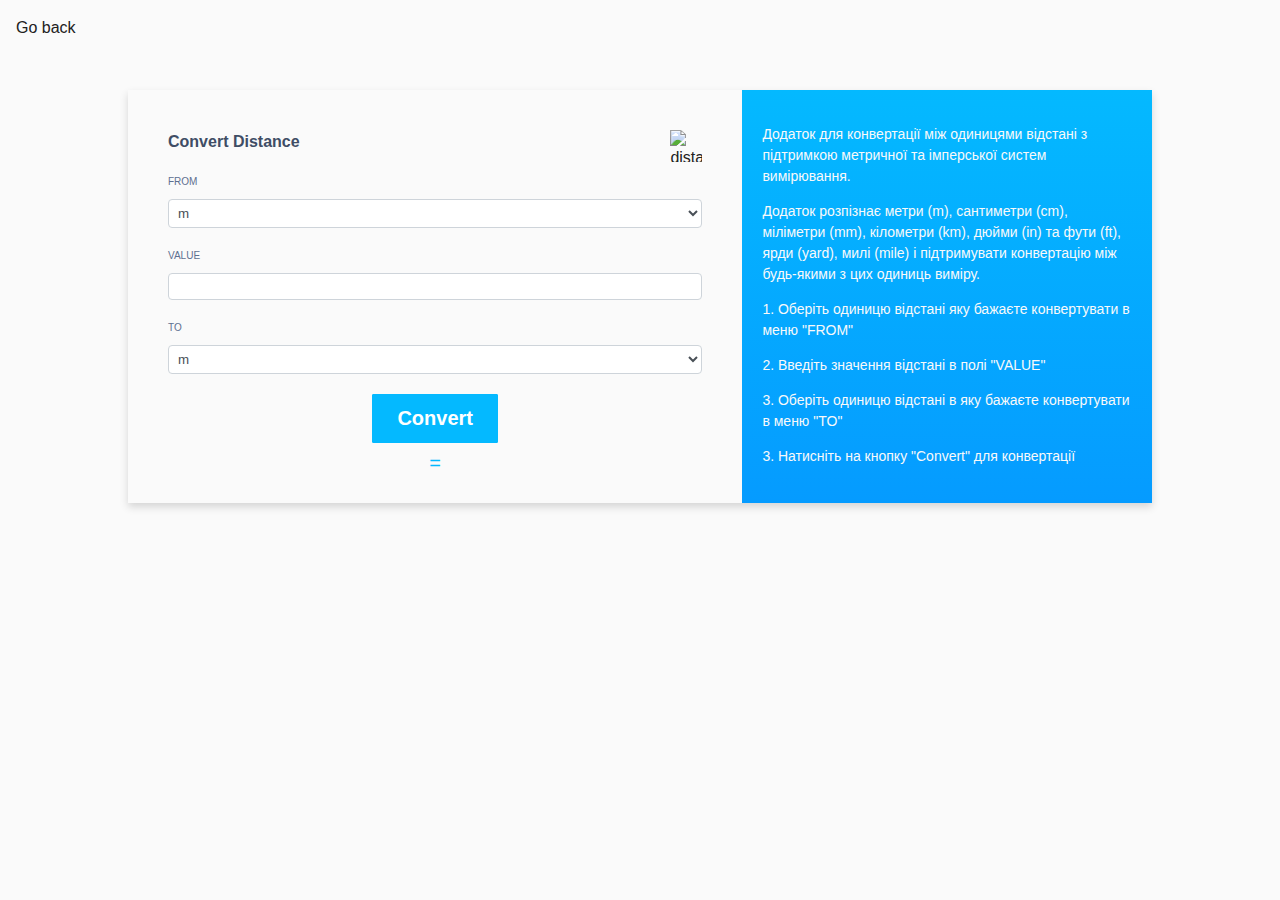
==== task-01.html @ f921e64c "add" ====
<!DOCTYPE html>
<html lang="en">
  <head>
    <meta charset="UTF-8" />
    <meta http-equiv="X-UA-Compatible" content="IE=edge" />
    <meta name="viewport" content="width=device-width, initial-scale=1.0" />
    <link
      rel="shortcut icon"
      href="https://cdn1.sysgears.com/images/favicons/favicon-831be2c494f47e01f44810d87d8d8bb5.ico"
      type="image/x-icon"
    />
    <title>Task 1</title>
    <link rel="stylesheet" href="css/common.css" />
  </head>
  <body>
    <p class="list__item"><a href="index.html">Go back</a></p>

    <div class="container">
      <div class="wrapper">
        <div class="form-wrapper">
          <div class="title-wrapper">
            <p class="title">Convert Distance</p>
            <img
              class="title-img"
              width="32"
              height="32"
              src="https://img.icons8.com/pastel-glyph/64/04b9ff/distance--v1.png"
              alt="distance--v1"
            />
          </div>

          <form class="form" id="conversionForm" action="">
            <div class="form-group">
              <label class="label" for="fromUnit">from</label>
              <select class="input" id="fromUnit" name="fromUnit" required>
                <option value="m">m</option>
                <option value="cm">cm</option>
                <option value="mm">mm</option>
                <option value="km">km</option>
                <option value="in">in</option>
                <option value="ft">ft</option>
                <option value="yard">yard</option>
                <option value="mile">mile</option>
              </select>
            </div>

            <div class="form-group">
              <label class="label" for="value">value</label>
              <input
                class="input"
                type="number"
                step="0.1"
                autocomplete="off"
                name="value"
                id="value"
                required
              />
            </div>

            <div class="form-group">
              <label class="label" for="toUnit">to</label>
              <select class="input" id="toUnit" name="fromUnit" required>
                <option value="m">m</option>
                <option value="cm">cm</option>
                <option value="mm">mm</option>
                <option value="km">km</option>
                <option value="in">in</option>
                <option value="ft">ft</option>
                <option value="yard">yard</option>
                <option value="mile">mile</option>
              </select>
            </div>

            <button class="form-btn" type="submit">Convert</button>
          </form>

          <div class="result">
            <p class="result-text">
              <span id="formResultConversion"></span>
              <span class="equal">=</span>
              <span id="toResultConversion"></span>
            </p>
          </div>
        </div>
        <div class="content">
          <p class="content-text">
            Додаток для конвертації між одиницями відстані з підтримкою метричної та імперської
            систем вимірювання.
          </p>
          <p class="content-text">
            Додаток розпізнає метри (m), сантиметри (cm), міліметри (mm), кілометри (km), дюйми (in)
            та фути (ft), ярди (yard), милі (mile) і підтримувати конвертацію між будь-якими з цих
            одиниць виміру.
          </p>
          <p class="content-text">
            1. Оберіть одиницю відстані яку бажаєте конвертувати в меню "FROM"
          </p>
          <p class="content-text">2. Введіть значення відстані в полі "VALUE"</p>
          <p class="content-text">
            3. Оберіть одиницю відстані в яку бажаєте конвертувати в меню "TO"
          </p>
          <p class="content-text">3. Натисніть на кнопку "Convert" для конвертації</p>
        </div>
      </div>
    </div>
    <script src="js/task-01.js"></script>
    <script src="js/utils/convertDistance.js"></script>
  </body>
</html>
---- css/common.css ----
* {
  box-sizing: border-box;
}

body {
  margin: 16px;
  font-family: -apple-system, BlinkMacSystemFont, 'Segoe UI', Roboto, Oxygen, Ubuntu, Cantarell,
    'Open Sans', 'Helvetica Neue', sans-serif;
  -webkit-font-smoothing: antialiased;
  -moz-osx-font-smoothing: grayscale;
  background-color: #fafafa;
  color: #212121;
  line-height: 1.5;
}

ul {
  list-style-type: none;
}

a {
  display: block;
  text-decoration: none;
  color: inherit;
}

.list {
  display: flex;
  justify-content: center;
  gap: 20px;
}

.list__item:hover {
  text-decoration: underline;
  cursor: pointer;
}

.logo {
  position: absolute;
  width: 50%;
  top: 50%;
  left: 50%;
  transform: translate(-50%, -50%);
}

.container {
  max-width: 1024px;
  height: 100%;
  margin: 50px auto;
  padding: 0;
}

.wrapper {
  display: flex;
  width: 100%;
  box-shadow: 0px 4px 8px 0px rgba(0, 0, 0, 0.15);
}

.form-wrapper {
  width: 60%;
  padding: 40px;
}

.title-wrapper {
  display: flex;
  justify-content: space-between;
}

.title {
  margin: 0;
  margin-bottom: 20px;
  font-size: 16px;
  font-weight: 700;
  color: #3f4d65;
}

.form {
  display: flex;
  flex-direction: column;
  gap: 20px;
  margin-bottom: 20px;
}

.form-group {
  display: flex;
  flex-direction: column;
  gap: 10px;
  width: 100%;
}

.label {
  font-size: 10px;
  color: #5e7090;
  text-transform: uppercase;
}

.input {
  display: block;
  width: 100%;
  padding: 5px;
  color: #495057;
  background-color: #fff;
  border: 1px solid #ced4da;
  border-radius: 4px;
  outline: none;
}

.input:focus {
  border-color: #80bdff;
  box-shadow: 0 0 0 0.2rem rgba(0, 123, 255, 0.25);
}

.textarea {
  resize: none;
}

.content {
  padding: 20px;
  width: 40%;
  background: linear-gradient(to bottom, #04b9ff 0%, #059bff 100%);
}

.content-text {
  font-size: 14px;
  font-weight: 400;
  color: #f8f9fa;
}

.form-btn {
  display: inline-block;
  margin: 0 auto;
  padding: 12px 24px;
  font-size: 20px;
  font-weight: 600;
  color: #fff;
  text-align: center;
  background-color: #04b9ff;
  border: 1px solid transparent;
  border-color: #04b9ff;
  border-radius: 1px;
  cursor: pointer;
}

.form-btn:hover,
.form-btn:focus {
  background-color: #0dacee;
  border-color: #0dacee;
}

.result-text {
  position: relative;
  display: flex;
  justify-content: space-between;
  margin: 0;
  font-size: 20px;
  color: #04b9ff;
  text-align: center;
}

.equal {
  position: absolute;
  top: 50%;
  left: 50%;
  transform: translate(-50%, -50%);
}

#formResultConversion {
  width: 40%;
  overflow: auto;
}

#toResultConversion {
  width: 40%;
  overflow: auto;
}

.json {
  font-size: 8px;
}

.filter-wrapper {
  display: flex;
  gap: 5px;
}

.filter-select {
  width: 50%;
}

.result-list {
  display: none;
  flex-direction: column;
  justify-content: center;
  width: 100%;
  padding: 40px;
  box-shadow: 0px 4px 8px 0px rgba(0, 0, 0, 0.15);
}

.data-list {
  display: flex;
  flex-direction: column;
  justify-content: flex-start;
  flex-wrap: wrap;
  gap: 10px;
  width: 100%;
  margin: 0;
  padding: 0;
}

.data-list-item {
  padding: 20px;
  font-size: 14px;
  font-weight: 400;
  color: #f8f9fa;
  background: linear-gradient(to bottom, #04b9ff 0%, #059bff 100%);
  cursor: pointer;
  transition: transform 0.3s ease;
}

.data-list-item:hover {
  color: #04b9ff;
  text-align: center;
  background: none;
  border: 1px solid #04b9ff;
  transform: scale(1.15);
}

.center {
  text-align: center;
}

.notFound {
  margin: 0;
  margin-bottom: 200px;
  position: relative;
  font-size: 50px;
  font-weight: 700;
  color: #04b9ff;
  text-align: center;
}

.notFound::after {
  content: '';
  position: absolute;
  top: 100%;
  left: 50%;
  transform: translateX(-50%);
  width: 200px;
  height: 200px;
  background-image: url(https://i.gifer.com/origin/3f/3fcf565ccc553afcfd89858c97304705.gif);
  background-repeat: no-repeat;
  background-size: contain;
}

.location-wrapper {
  display: flex;
  justify-content: space-around;
  align-items: center;
  width: 100%;
  height: auto;
  padding: 0 10px;
  color: #04b9ff;
  border: 1px solid #04b9ff;
  border-radius: 4px;
}

.location-result {
  flex-direction: column;
  align-items: start;
}

.title-img {
  animation: asteroidAnimation 1000ms;
  animation-timing-function: linear;
  animation-iteration-count: infinite;
  cursor: none;
}

.pagination-wrapper {
  display: none;
  justify-content: center;
  gap: 10px;
  margin-top: 20px;
}

.pagination-btn {
  margin: 0;
  padding: 10px;
  color: #04b9ff;
  background: none;
  border: 1px solid #04b9ff;
  border-radius: 4px;
  outline: none;
  cursor: pointer;
}

.pagination-btn:hover {
  color: #ffffff;
  background-color: #04b9ff;
}

.current-page {
  margin: 0;
  padding: 10px;
  color: #04b9ff;
}

.hide {
  display: none;
}

.show {
  display: flex;
}

@keyframes asteroidAnimation {
  0% {
    transform: scale(1);
  }

  50% {
    transform: scale(1.5);
  }

  100% {
    transform: scale(1);
  }
}

@media screen and (max-width: 768px) {
  .wrapper {
    flex-direction: column;
  }

  .form-wrapper {
    width: 100%;
    height: 60%;
  }

  .content {
    width: 100%;
    height: 40%;
  }
}
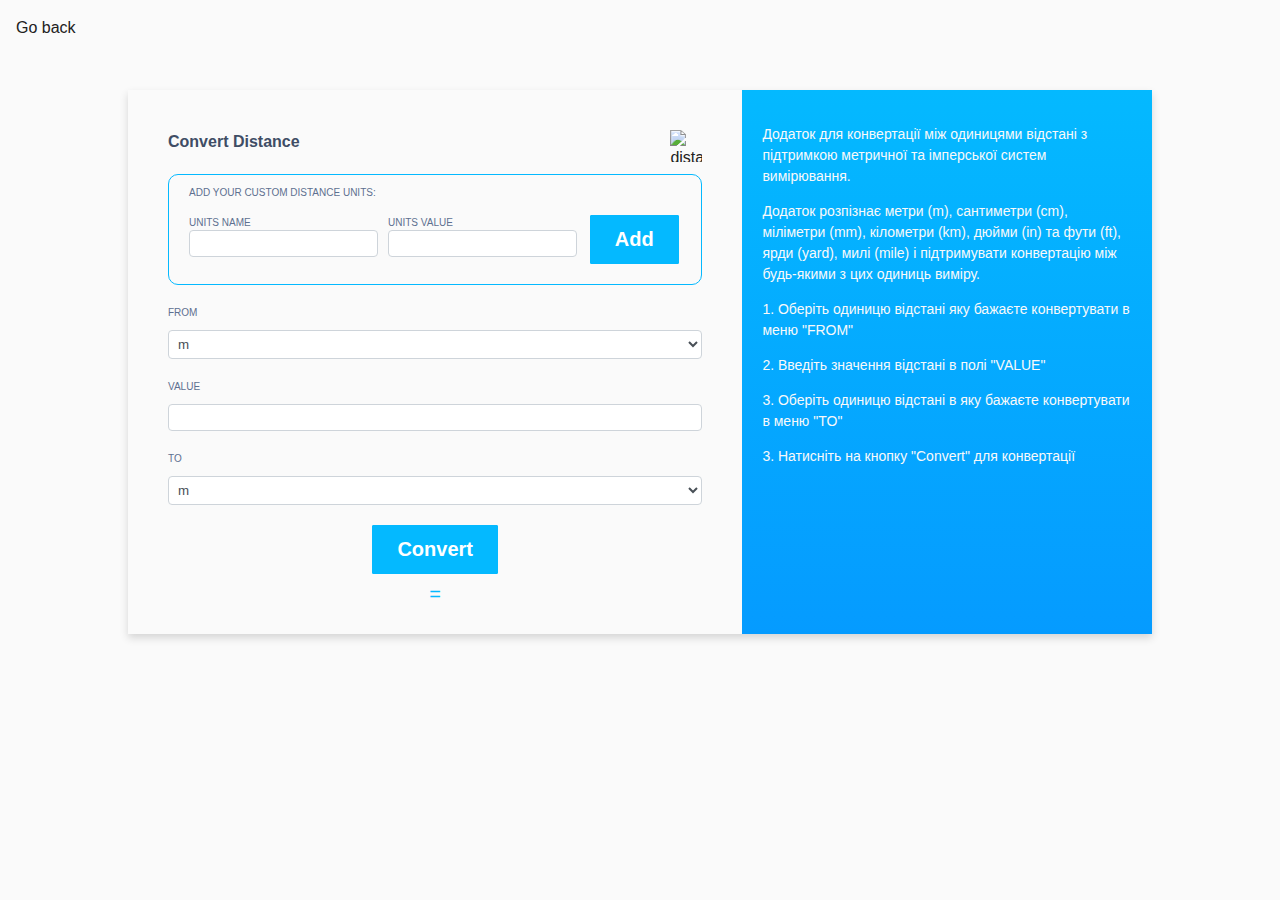
==== commit ccf78ee3: "add addDistanceUnit" ====
--- a/task-01.html
+++ b/task-01.html
@@ -12,6 +12,7 @@
     <title>Task 1</title>
     <link rel="stylesheet" href="css/common.css" />
   </head>
+
   <body>
     <p class="list__item"><a href="index.html">Go back</a></p>
 
@@ -29,6 +30,44 @@
             />
           </div>
 
+          <!-- Add custom distance units form -->
+          <form class="form" id="addUnitsForm" action="">
+            <div
+              class="form-group-add"
+              role="group"
+              aria-labelledby="contact-details-head"
+            >
+              <p class="label label-top" id="contact-details-head">
+                Add your custom distance units:
+              </p>
+              <label class="label">
+                Units name
+                <input
+                  class="input"
+                  type="text"
+                  autocomplete="off"
+                  name="units-name"
+                  id="unitsName"
+                  required
+                />
+              </label>
+              <label class="label">
+                Units value
+                <input
+                  class="input"
+                  type="number"
+                  autocomplete="off"
+                  name="units-value"
+                  id="unitsValue"
+                  required
+                />
+              </label>
+
+              <button class="form-btn" type="submit">Add</button>
+            </div>
+          </form>
+
+          <!-- Convert distance form -->
           <form class="form" id="conversionForm" action="">
             <div class="form-group">
               <label class="label" for="fromUnit">from</label>
@@ -84,26 +123,31 @@
         </div>
         <div class="content">
           <p class="content-text">
-            Додаток для конвертації між одиницями відстані з підтримкою метричної та імперської
-            систем вимірювання.
+            Додаток для конвертації між одиницями відстані з підтримкою
+            метричної та імперської систем вимірювання.
           </p>
           <p class="content-text">
-            Додаток розпізнає метри (m), сантиметри (cm), міліметри (mm), кілометри (km), дюйми (in)
-            та фути (ft), ярди (yard), милі (mile) і підтримувати конвертацію між будь-якими з цих
-            одиниць виміру.
+            Додаток розпізнає метри (m), сантиметри (cm), міліметри (mm),
+            кілометри (km), дюйми (in) та фути (ft), ярди (yard), милі (mile) і
+            підтримувати конвертацію між будь-якими з цих одиниць виміру.
           </p>
           <p class="content-text">
             1. Оберіть одиницю відстані яку бажаєте конвертувати в меню "FROM"
           </p>
-          <p class="content-text">2. Введіть значення відстані в полі "VALUE"</p>
+          <p class="content-text">
+            2. Введіть значення відстані в полі "VALUE"
+          </p>
           <p class="content-text">
             3. Оберіть одиницю відстані в яку бажаєте конвертувати в меню "TO"
           </p>
-          <p class="content-text">3. Натисніть на кнопку "Convert" для конвертації</p>
+          <p class="content-text">
+            3. Натисніть на кнопку "Convert" для конвертації
+          </p>
         </div>
       </div>
     </div>
     <script src="js/task-01.js"></script>
+    <script src="js/utils/addDistanceUnits.js"></script>
     <script src="js/utils/convertDistance.js"></script>
   </body>
 </html>
--- a/css/common.css
+++ b/css/common.css
@@ -4,8 +4,8 @@
 
 body {
   margin: 16px;
-  font-family: -apple-system, BlinkMacSystemFont, 'Segoe UI', Roboto, Oxygen, Ubuntu, Cantarell,
-    'Open Sans', 'Helvetica Neue', sans-serif;
+  font-family: -apple-system, BlinkMacSystemFont, "Segoe UI", Roboto, Oxygen,
+    Ubuntu, Cantarell, "Open Sans", "Helvetica Neue", sans-serif;
   -webkit-font-smoothing: antialiased;
   -moz-osx-font-smoothing: grayscale;
   background-color: #fafafa;
@@ -87,10 +87,28 @@
   width: 100%;
 }
 
+.form-group-add {
+  position: relative;
+  display: flex;
+  gap: 10px;
+  flex-direction: row;
+  width: 100%;
+  border: 1px solid #04b9ff;
+  border-radius: 10px;
+  padding: 20px;
+  padding-top: 40px;
+}
+
 .label {
   font-size: 10px;
   color: #5e7090;
   text-transform: uppercase;
+}
+
+.label-top {
+  position: absolute;
+  top: 0;
+  left: 20px;
 }
 
 .input {
@@ -239,7 +257,7 @@
 }
 
 .notFound::after {
-  content: '';
+  content: "";
   position: absolute;
   top: 100%;
   left: 50%;
